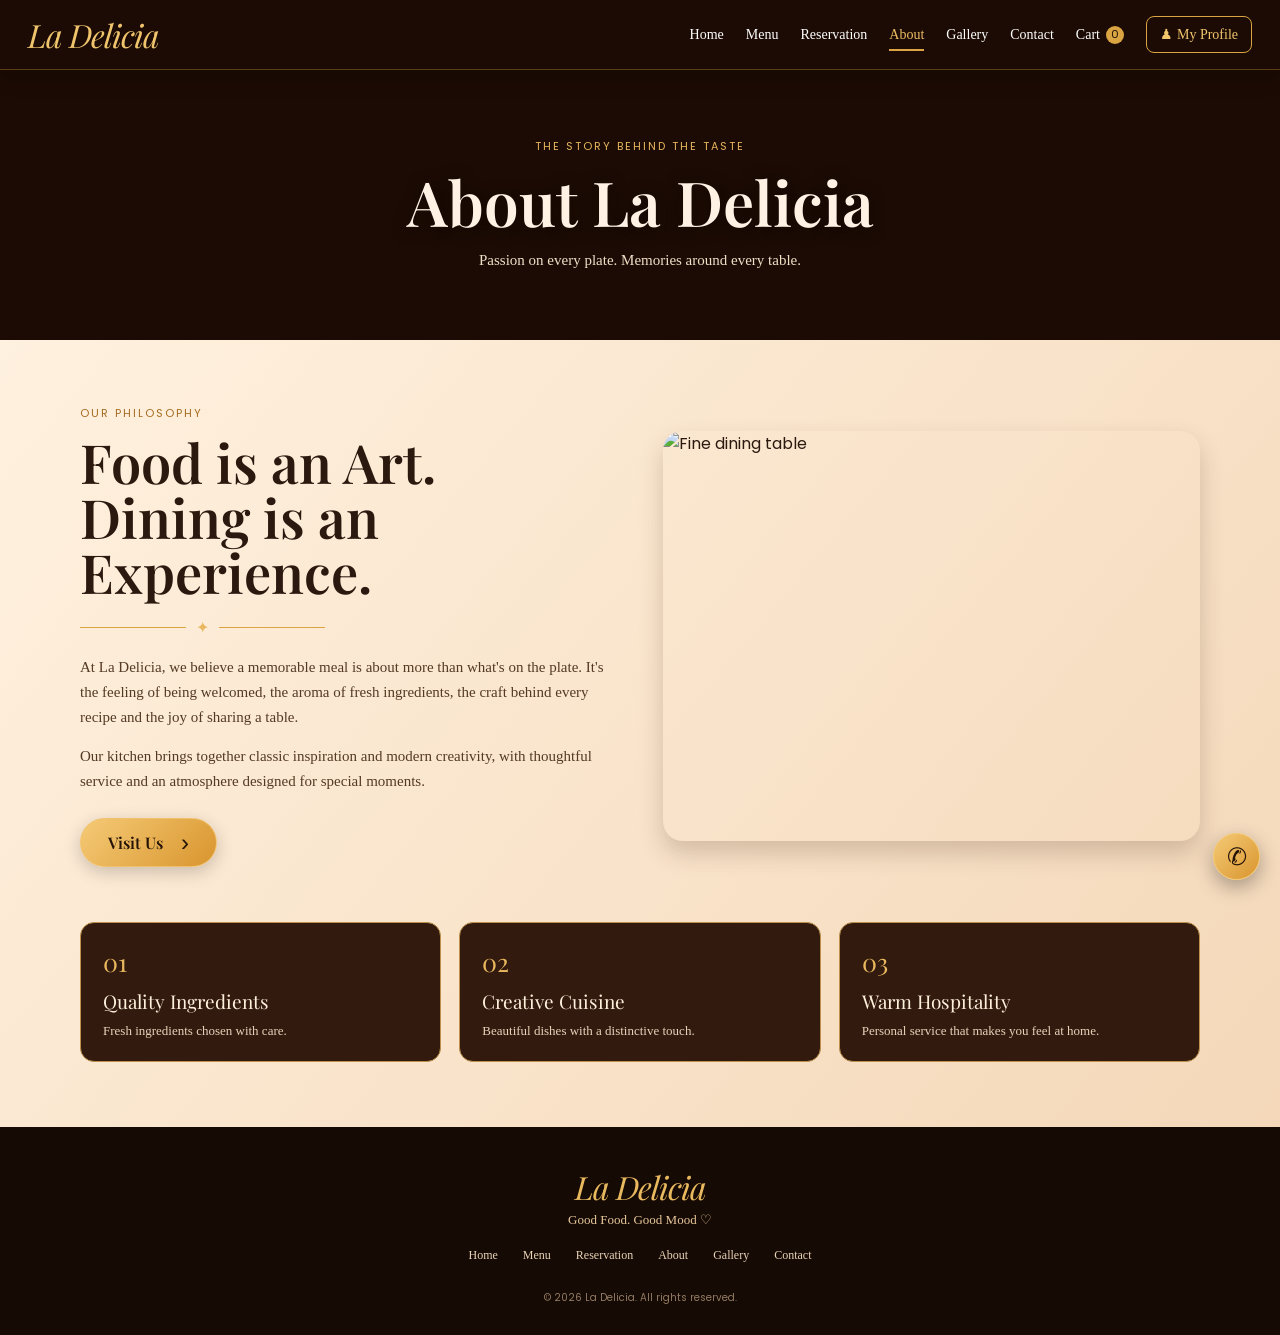
==== about.html @ a015b7a5 "Add files via upload" ====
<!DOCTYPE html>
<html lang="en">

<head>
  <meta charset="UTF-8">
  <meta name="viewport" content="width=device-width, initial-scale=1.0">
  <meta name="theme-color" content="#211108">
  <title>La Delicia | Fine Dining</title>
  <link rel="preconnect" href="https://fonts.googleapis.com">
  <link rel="preconnect" href="https://fonts.gstatic.com" crossorigin>
  <link
    href="https://fonts.googleapis.com/css2?family=DM+Serif+Display&family=Playfair+Display:wght@400;500;600;700&family=Poppins:wght@300;400;500;600&display=swap"
    rel="stylesheet">
  <script src="https://cdn.tailwindcss.com"></script>
  <link rel="stylesheet" href="style.css">
</head>

<body data-page="about">
  <!-- Main Header and Navigation -->
  <header class="site-header">
    <nav class="nav-wrap">
      <a class="brand" href="home.html"><span class="brand-name">La Delicia</span></a>
      <button class="mobile-toggle" aria-label="Open navigation">☰</button>
      <div class="nav-links">
        <a href="home.html" data-page="home">Home</a>
        <a href="menu.html" data-page="menu">Menu</a>
        <a href="reservation.html" data-page="reservation">Reservation</a>
        <a href="about.html" data-page="about">About</a>
        <a href="gallery.html" data-page="gallery">Gallery</a>
        <a href="contact.html" data-page="contact">Contact</a>
        <a href="cart.html" class="cart-link">Cart <span id="cartCount">0</span></a>
        <a href="profile.html" class="profile-link">♟ My Profile</a>
      </div>
    </nav>
  </header>
  <main>
    <!-- About Page Banner -->
    <section class="page-banner about-banner">
      <div>
        <p class="eyebrow">THE STORY BEHIND THE TASTE</p>
        <h1>About La Delicia</h1>
        <p>Passion on every plate. Memories around every table.</p>
      </div>
    </section>
    <!-- About Content Section -->
    <section class="cream-section about-page">
      <!-- Restaurant Story Section -->
      <div class="about-story">
        <div>
          <p class="eyebrow dark">OUR PHILOSOPHY</p>
          <h2>Food is an Art.<br>Dining is an Experience.</h2>
          <div class="gold-rule">✦</div>
          <p>At La Delicia, we believe a memorable meal is about more than what's on the plate. It's the feeling of
            being welcomed, the aroma of fresh ingredients, the craft behind every recipe and the joy of sharing a
            table.</p>
          <p>Our kitchen brings together classic inspiration and modern creativity, with thoughtful service and an
            atmosphere designed for special moments.</p><a href="reservation.html" class="gold-button">Visit Us
            <b>›</b></a>
        </div><img src="https://images.unsplash.com/photo-1414235077428-338989a2e8c0?auto=format&fit=crop&w=1100&q=85"
          alt="Fine dining table">
      </div>
      <!-- Our Values Section -->
      <div class="values-grid">
        <div><span>01</span>
          <h3>Quality Ingredients</h3>
          <p>Fresh ingredients chosen with care.</p>
        </div>
        <div><span>02</span>
          <h3>Creative Cuisine</h3>
          <p>Beautiful dishes with a distinctive touch.</p>
        </div>
        <div><span>03</span>
          <h3>Warm Hospitality</h3>
          <p>Personal service that makes you feel at home.</p>
        </div>
      </div>
    </section>
  </main>
  <!-- Footer Section -->
  <footer class="footer">
    <a class="footer-brand" href="home.html">La Delicia</a>
    <p>Good Food. Good Mood ♡</p>
    <div class="footer-links">
      <a href="home.html">Home</a><a href="menu.html">Menu</a><a href="reservation.html">Reservation</a>
      <a href="about.html">About</a><a href="gallery.html">Gallery</a><a href="contact.html">Contact</a>
    </div>
    <small>© 2026 La Delicia. All rights reserved.</small>
  </footer>
  <a class="floating-whatsapp" href="https://wa.me/201234567890" target="_blank" aria-label="WhatsApp">✆</a>
  <script src="script.js"></script>
</body>

</html>
---- style.css ----
/* GLOBAL RESET AND THEME VARIABLES */
* {
  box-sizing: border-box
}

:root {
  --dark: #211108;
  --brown: #321b0e;
  --gold: #d9a441;
  --cream: #fff0dc;
  --paper: #f8e5cc;
  --ink: #2b190f
}

/* BASE PAGE STYLES */
html {
  scroll-behavior: smooth;
  scroll-padding-top: 85px
}

body {
  margin: 0;
  background: var(--dark);
  color: #fff0dc;
  font-family: Poppins, sans-serif
}

a {
  transition: .25s
}

button {
  font-family: inherit
}

/* HEADER AND NAVIGATION */
.site-header {
  position: sticky;
  top: 0;
  z-index: 30;
  background: rgba(27, 12, 5, .97);
  border-bottom: 1px solid #d9a44155;
  backdrop-filter: blur(12px);
  box-shadow: 0 5px 22px #0003
}

.nav-wrap {
  max-width: 1280px;
  margin: auto;
  padding: 13px 28px;
  display: flex;
  align-items: center;
  justify-content: space-between;
  gap: 25px
}

.brand {
  text-decoration: none;
  color: #efc46c;
  display: flex;
  flex-direction: column;
  line-height: 1
}

.brand-name,
.footer-brand {
  font: italic 32px 'Playfair Display', serif;
  letter-spacing: -1px
}

.brand small {
  font: 11px Georgia, serif;
  color: #fff;
  margin-top: 5px
}

.nav-links {
  display: flex;
  align-items: center;
  gap: 22px
}

.nav-links>a {
  font: 14px Georgia, serif;
  color: #fff;
  text-decoration: none;
  position: relative
}

.nav-links>a:hover,
.nav-links>a.active {
  color: #edbd62
}

.nav-links>a:not(.profile-link):after {
  content: "";
  position: absolute;
  left: 0;
  bottom: -8px;
  height: 2px;
  width: 0;
  background: var(--gold);
  transition: .25s
}

.nav-links>a:hover:after,
.nav-links>a.active:after {
  width: 100%
}

.profile-link {
  border: 1px solid var(--gold);
  border-radius: 8px;
  padding: 9px 13px;
  color: #f2c66d !important
}

.cart-link span {
  display: inline-grid;
  place-items: center;
  background: #d9a441;
  color: #211108;
  width: 18px;
  height: 18px;
  border-radius: 50%;
  font: 11px Poppins, sans-serif;
  margin-left: 3px
}

.mobile-toggle {
  display: none;
  background: none;
  border: 1px solid #d9a441;
  color: #efc46c;
  border-radius: 6px;
  padding: 7px 10px;
  font-size: 20px
}

/* HOME PAGE HERO */
.hero {
  min-height: 590px;
  position: relative;
  display: flex;
  align-items: center;
  background: url('https://images.unsplash.com/photo-1559339352-11d035aa65de?auto=format&fit=crop&w=2200&q=90') center 52%/cover
}

.hero-shade {
  position: absolute;
  inset: 0;
  background: linear-gradient(90deg, #1a0b04f2 0%, #1a0b04c9 35%, #1a0b0430 78%), linear-gradient(0deg, #1b0c0470, transparent 45%)
}

.hero-inner {
  position: relative;
  max-width: 1200px;
  width: 100%;
  margin: auto;
  padding: 75px 30px
}

.eyebrow {
  font-size: 11px;
  letter-spacing: 2px;
  color: #e8b75e;
  margin: 0 0 13px;
  text-transform: uppercase
}

.hero .eyebrow {
  font: italic 17px Georgia, serif;
  letter-spacing: .5px
}

.hero h1,
.page-banner h1 {
  font: 600 clamp(44px, 6vw, 68px)/.99 'Playfair Display', serif;
  margin: 0;
  color: #fff1e3;
  text-shadow: 0 2px 15px #160902
}

.hero-inner>p:not(.eyebrow) {
  max-width: 390px;
  font: 16px/1.5 Georgia, serif;
  color: #f7e9d8;
  margin: 8px 0 22px
}

.gold-rule {
  width: 245px;
  color: #e8b75e;
  display: flex;
  align-items: center;
  gap: 10px;
  margin: 15px 0
}

.gold-rule:before,
.gold-rule:after {
  content: "";
  height: 1px;
  background: #d9a441;
  flex: 1
}

.gold-button {
  display: inline-flex;
  justify-content: center;
  align-items: center;
  gap: 16px;
  border: 1px solid #f0c16d;
  border-radius: 30px;
  padding: 12px 23px;
  background: linear-gradient(135deg, #f5ca76, #d9952e);
  color: #241307;
  text-decoration: none;
  font: 600 16px 'Playfair Display', serif;
  cursor: pointer;
  box-shadow: 0 5px 17px #0003;
  transition: transform .25s, filter .25s, box-shadow .25s
}

.gold-button:hover {
  transform: translateY(-3px);
  filter: brightness(1.08);
  box-shadow: 0 10px 24px #0004
}

.gold-button b {
  font: 24px Arial;
  line-height: 15px
}

.hero-seal {
  position: absolute;
  right: 8%;
  top: 55px;
  width: 105px;
  height: 105px;
  border: 1px solid var(--gold);
  outline: 1px dashed var(--gold);
  outline-offset: 5px;
  border-radius: 50%;
  display: flex;
  align-items: center;
  justify-content: center;
  flex-direction: column;
  color: #f3c66c;
  background: #21110899
}

.hero-seal b {
  font: 14px 'Playfair Display', serif
}

.hero-seal small {
  font-size: 10px;
  letter-spacing: 2px
}

/* HOME PAGE FEATURE STRIP */
.quick-features {
  position: relative;
  z-index: 2;
  max-width: 1160px;
  margin: -35px auto 0;
  padding: 17px 10px;
  background: linear-gradient(120deg, #211108, #482713);
  border: 1px solid var(--gold);
  border-radius: 18px;
  display: grid;
  grid-template-columns: repeat(4, 1fr);
  box-shadow: 0 10px 30px #0005
}

.quick-features div {
  display: flex;
  align-items: center;
  flex-direction: column;
  text-align: center
}

.quick-features div+div {
  border-left: 1px solid #bd914c66
}

.quick-features span {
  font-size: 24px;
  color: #edbd62
}

.quick-features b {
  font: 15px 'Playfair Display', serif
}

.quick-features small {
  font: 11px Georgia, serif;
  color: #d8c0a4
}

/* HOME PAGE CONTENT SECTIONS */
.cream-section {
  background: linear-gradient(130deg, #fff1df, #f4d8b9);
  color: var(--ink)
}

.home-feature {
  display: grid;
  grid-template-columns: 1.1fr .8fr;
  gap: 35px;
  align-items: center;
  padding: 75px max(calc((100% - 1160px)/2), 30px) 60px
}

.feature-image {
  height: 340px;
  border-radius: 22px;
  overflow: hidden;
  border: 1px solid #bd914c;
  box-shadow: 0 12px 25px #4b2a1722
}

.feature-image img {
  width: 100%;
  height: 100%;
  object-fit: cover;
  transition: transform .7s
}

.feature-image:hover img {
  transform: scale(1.05)
}

.feature-copy h2,
.about-story h2,
.contact-info h2 {
  font: 600 clamp(37px, 4.4vw, 54px)/1.02 'Playfair Display', serif;
  margin: 0
}

.eyebrow.dark {
  color: #a56b20
}

.feature-copy>p:not(.eyebrow) {
  font: 15px/1.55 Georgia, serif;
  max-width: 390px;
  color: #533a25
}

/* SECTION TITLES AND DECORATIVE DETAILS */
.section-title {
  display: flex;
  align-items: center;
  justify-content: center;
  gap: 22px
}

.section-title span {
  height: 1px;
  max-width: 240px;
  flex: 1;
  background: #b98b4c
}

.section-title h2 {
  font: 600 clamp(28px, 3.5vw, 42px) 'Playfair Display', serif;
  margin: 0;
  white-space: nowrap
}

.ornament {
  text-align: center;
  color: #b98b4c;
  margin: 5px 0 25px
}

.home-menu {
  padding: 10px 30px 65px;
  text-align: center
}

/* POPULAR DISH CARDS */
.dish-grid {
  max-width: 1160px;
  margin: 0 auto 27px;
  display: grid;
  grid-template-columns: repeat(4, 1fr);
  gap: 18px;
  text-align: left
}

.dish-card {
  background: #321b0e;
  color: #fff0dc;
  border: 1px solid #c18d42;
  border-radius: 15px;
  overflow: hidden;
  box-shadow: 0 7px 18px #4527152a;
  transition: .3s
}

.dish-card:hover {
  transform: translateY(-7px);
  box-shadow: 0 14px 25px #45271545
}

.dish-card img {
  width: 100%;
  height: 160px;
  object-fit: cover;
  display: block
}

.dish-card div {
  padding: 12px
}

.dish-card h3 {
  font: 17px 'Playfair Display', serif;
  margin: 0 0 5px
}

.dish-card p {
  font: 12px/1.4 Georgia, serif;
  min-height: 33px;
  margin: 0 0 8px;
  color: #f2dfc8
}

.dish-card b {
  color: #edbd62;
  font: 17px 'Playfair Display', serif
}

.text-link {
  display: inline-block;
  color: #784b18;
  font: 600 14px Georgia, serif;
  text-decoration: none;
  border-bottom: 1px solid #b98b4c;
  padding-bottom: 5px
}

.text-link:hover {
  color: #b47721
}

/* HOME PAGE RESERVATION BANNER */
.home-reserve {
  text-align: center;
  padding: 65px 20px;
  background: linear-gradient(#211108dc, #211108ed), url('https://images.unsplash.com/photo-1414235077428-338989a2e8c0?auto=format&fit=crop&w=1500&q=85') center/cover
}

.home-reserve h2 {
  font: 42px 'Playfair Display', serif;
  margin: 0 0 10px
}

.home-reserve>p:not(.eyebrow) {
  font: 15px Georgia, serif;
  color: #e9d5bd;
  margin: 0 auto 22px
}

/* SHARED FOOTER AND FLOATING CONTACT BUTTON */
.footer {
  text-align: center;
  background: #160a04;
  padding: 30px 20px 22px;
  color: #cdb99f
}

.footer-brand {
  color: #e8b95e;
  text-decoration: none
}

.footer p {
  font: 13px Georgia, serif;
  color: #e6c79b;
  margin: 4px 0 16px
}

.footer-links {
  display: flex;
  justify-content: center;
  gap: 22px;
  flex-wrap: wrap;
  margin: 15px 0
}

.footer-links a {
  font: 12px Georgia, serif;
  color: #e8d4b7;
  text-decoration: none
}

.footer-links a:hover {
  color: #e8b95e
}

.footer small {
  font-size: 10px;
  color: #927b62
}

.floating-whatsapp {
  position: fixed;
  right: 20px;
  bottom: 20px;
  z-index: 20;
  width: 47px;
  height: 47px;
  border: 1px solid #f2c66d;
  border-radius: 50%;
  display: grid;
  place-items: center;
  background: linear-gradient(135deg, #f5ca76, #d9952e);
  color: #241307;
  text-decoration: none;
  font-size: 24px;
  box-shadow: 0 7px 20px #0005
}

/* INNER PAGE BANNERS */
.page-banner {
  min-height: 270px;
  display: flex;
  align-items: center;
  justify-content: center;
  text-align: center;
  padding: 45px 20px;
  background-position: center;
  background-size: cover;
  position: relative
}

.page-banner:before {
  content: "";
  position: absolute;
  inset: 0;
  background: #1a0b04b8
}

.page-banner>div {
  position: relative
}

.page-banner h1 {
  font-size: clamp(42px, 6vw, 62px)
}

.page-banner p:not(.eyebrow) {
  font: 15px Georgia, serif;
  color: #f2dfc8
}

.menu-banner {
  background-image: url('https://images.unsplash.com/photo-1498833875557-2f6e8f0c5c0a?auto=format&fit=crop&w=1800&q=85')
}

.reserve-banner {
  background-image: url('https://images.unsplash.com/photo-1517248135467-4c7edcad34c4?auto=format&fit=crop&w=1800&q=85')
}

.about-banner {
  background-image: url('https://images.unsplash.com/photo-1414235077428-338989a2e8c0?auto=format&fit=crop&w=1800&q=85')
}

.gallery-banner {
  background-image: url('https://images.unsplash.com/photo-1559339352-11d035aa65de?auto=format&fit=crop&w=1800&q=85')
}

.contact-banner {
  background-image: url('https://images.unsplash.com/photo-1517248135467-4c7edcad34c4?auto=format&fit=crop&w=1800&q=85')
}

.cart-banner {
  background-image: url('https://images.unsplash.com/photo-1498833875557-2f6e8f0c5c0a?auto=format&fit=crop&w=1800&q=85')
}

.profile-banner {
  background-image: url('https://images.unsplash.com/photo-1414235077428-338989a2e8c0?auto=format&fit=crop&w=1800&q=85')
}

/* MENU PAGE AND PRODUCT CARDS */
.menu-page-section {
  padding: 45px max(calc((100% - 1200px)/2), 25px) 65px
}

.menu-toolbar {
  display: flex;
  align-items: center;
  justify-content: space-between;
  gap: 18px;
  margin: 0 0 25px
}

.menu-filters {
  display: flex;
  gap: 8px;
  flex-wrap: wrap
}

.filter-btn {
  background: #321b0e;
  color: #f8e6d0;
  border: 1px solid #a97938;
  border-radius: 25px;
  padding: 8px 15px;
  font: 13px Georgia, serif;
  cursor: pointer;
  transition: .2s
}

.filter-btn:hover,
.filter-btn.active {
  background: linear-gradient(135deg, #f1c36e, #c8892f);
  color: #241207;
  transform: translateY(-2px)
}

.menu-search {
  max-width: 220px;
  width: 100%;
  padding: 10px 13px;
  border: 1px solid #b98b4c;
  border-radius: 25px;
  background: #fff8ed;
  color: #2b190f;
  outline: none
}

.products-grid {
  display: grid;
  grid-template-columns: repeat(4, 1fr);
  gap: 20px
}

.menu-product {
  background: #321b0e;
  color: #fff0dc;
  border: 1px solid #bd914c;
  border-radius: 16px;
  overflow: hidden;
  box-shadow: 0 6px 17px #45271524;
  transition: .3s
}

.menu-product:hover {
  transform: translateY(-6px);
  box-shadow: 0 13px 25px #45271540
}

.menu-product.hidden {
  display: none
}

.product-photo {
  aspect-ratio: 4/3;
  width: 100%;
  height: auto;
  position: relative;
  overflow: hidden;
  display: flex;
  align-items: center;
  justify-content: center;
  background: #321b0e
}

.product-photo img {
  display: block;
  width: 100%;
  height: 100%;
  object-fit: cover;
  object-position: center;
  padding: 0;
  box-sizing: border-box;
  transition: transform .6s
}

.menu-product:hover img {
  transform: scale(1.08)
}

.heart-btn {
  position: absolute;
  right: 10px;
  top: 10px;
  width: 31px;
  height: 31px;
  border: 1px solid #e8bd68;
  border-radius: 50%;
  background: #241208bb;
  color: #ffdda0;
  font-size: 20px;
  cursor: pointer
}

.heart-btn.liked {
  background: #e2a744;
  color: #241307
}

.product-info {
  padding: 13px
}

.product-info h3 {
  font: 17px 'Playfair Display', serif;
  margin: 0 0 6px
}

.product-info p {
  font: 12px/1.4 Georgia, serif;
  color: #ead8c1;
  min-height: 34px;
  margin: 0
}

.product-bottom {
  display: flex;
  align-items: center;
  justify-content: space-between;
  margin-top: 13px
}

.product-bottom>b {
  font: 18px 'Playfair Display', serif;
  color: #efc16c
}

.add-cart {
  border: 1px solid #dba74f;
  border-radius: 20px;
  background: transparent;
  color: #f3c66d;
  padding: 7px 12px;
  font-size: 11px;
  cursor: pointer;
  transition: .2s
}

.add-cart:hover {
  background: #dba74f;
  color: #241307
}

.menu-note {
  text-align: center;
  font: 12px Georgia, serif;
  color: #765637;
  margin-top: 25px
}

.reservation-page,
.contact-page,
/* PROFILE AND RESERVATION PAGE LAYOUTS */
.profile-page {
  padding: 55px max(calc((100% - 1120px)/2), 25px);
  display: grid;
  grid-template-columns: 1fr 1fr;
  gap: 35px;
  align-items: center
}

.reservation-photo-card {
  height: 590px;
  position: relative;
  border-radius: 18px;
  overflow: hidden;
  box-shadow: 0 12px 25px #45271535
}

.reservation-photo-card img {
  width: 100%;
  height: 100%;
  object-fit: cover
}

.reservation-photo-card:after {
  content: "";
  position: absolute;
  inset: 40% 0 0;
  background: linear-gradient(transparent, #211108c9)
}

.reservation-photo-card>div {
  position: absolute;
  z-index: 1;
  left: 30px;
  bottom: 30px;
  color: #fff0dc
}

.reservation-photo-card span {
  color: #e9b75d;
  font-size: 23px
}

.reservation-photo-card h2 {
  font: 40px/1.05 'Playfair Display', serif;
  margin: 7px 0
}

.reservation-form-card,
.contact-form-card {
  background: #321b0e;
  color: #fff0dc;
  border: 1px solid #c39248;
  border-radius: 18px;
  padding: 30px;
  box-shadow: 0 12px 25px #45271530
}

.reservation-form-card h2,
.contact-form-card h2 {
  font: 34px 'Playfair Display', serif;
  margin: 0 0 8px
}

.reservation-form-card>p:not(.eyebrow) {
  font: 13px Georgia, serif;
  color: #e5d0b6;
  margin: 0 0 20px
}

.styled-form {
  display: grid;
  gap: 14px
}

.styled-form label {
  display: grid;
  gap: 6px;
  font: 12px Georgia, serif;
  color: #f1d7ad
}

.styled-form input,
.styled-form select,
.styled-form textarea {
  width: 100%;
  padding: 11px 12px;
  border: 1px solid #ad8043;
  border-radius: 7px;
  background: #fff0dc;
  color: #2b190f;
  font: 12px Poppins, sans-serif;
  outline: none
}

.styled-form input:focus,
.styled-form select:focus,
.styled-form textarea:focus {
  box-shadow: 0 0 0 3px #d9a44135
}

.styled-form textarea {
  resize: vertical
}

.two-fields {
  display: grid;
  grid-template-columns: 1fr 1fr;
  gap: 12px
}

.full-button {
  width: 100%
}

.form-feedback {
  color: #f2c66d;
  font-size: 11px;
  min-height: 14px
}

/* ABOUT PAGE */
.about-page {
  padding: 65px max(calc((100% - 1120px)/2), 25px)
}

.about-story {
  display: grid;
  grid-template-columns: 1fr 1fr;
  gap: 45px;
  align-items: center
}

.about-story>div>p:not(.eyebrow) {
  font: 15px/1.65 Georgia, serif;
  color: #543a25
}

.about-story>img {
  width: 100%;
  height: 410px;
  object-fit: cover;
  border-radius: 20px;
  box-shadow: 0 12px 25px #45271535
}

.values-grid {
  display: grid;
  grid-template-columns: repeat(3, 1fr);
  gap: 18px;
  margin-top: 55px
}

.values-grid>div {
  padding: 22px;
  background: #321b0e;
  color: #fff0dc;
  border: 1px solid #bd914c;
  border-radius: 14px
}

.values-grid span {
  color: #e8b75e;
  font: 25px 'Playfair Display', serif
}

.values-grid h3 {
  font: 19px 'Playfair Display', serif;
  margin: 9px 0
}

.values-grid p {
  font: 13px Georgia, serif;
  color: #e7d3ba;
  margin: 0
}

/* GALLERY PAGE */
.gallery-page {
  padding: 50px max(calc((100% - 1200px)/2), 25px) 70px
}

.gallery-grid {
  display: grid;
  grid-template-columns: repeat(3, 1fr);
  gap: 18px
}

.gallery-grid figure {
  margin: 0;
  position: relative;
  height: 260px;
  border-radius: 15px;
  overflow: hidden;
  border: 1px solid #bd914c;
  box-shadow: 0 8px 20px #4527152c
}

.gallery-grid img {
  width: 100%;
  height: 100%;
  object-fit: cover;
  transition: transform .6s
}

.gallery-grid figure:hover img {
  transform: scale(1.08)
}

.gallery-grid figcaption {
  position: absolute;
  bottom: 0;
  left: 0;
  right: 0;
  padding: 30px 15px 13px;
  background: linear-gradient(transparent, #211108d9);
  color: #fff0dc;
  font: 18px 'Playfair Display', serif
}

/* CONTACT PAGE */
.contact-page {
  align-items: start;
  padding-top: 65px;
  padding-bottom: 65px
}

.contact-info h2 {
  font-size: 46px
}

.contact-info>p:not(.eyebrow) {
  font: 14px/1.5 Georgia, serif;
  color: #65482e;
  max-width: 360px;
  margin-bottom: 25px
}

.contact-info>a:not(.whatsapp-button) {
  display: flex;
  align-items: center;
  gap: 14px;
  text-decoration: none;
  color: #321b0e;
  margin: 19px 0
}

.contact-info>a>span {
  width: 42px;
  height: 42px;
  display: grid;
  place-items: center;
  border-radius: 50%;
  border: 1px solid #b98b4c;
  color: #a56b20;
  font-size: 20px
}

.contact-info a div {
  display: grid;
  gap: 3px
}

.contact-info a small {
  font-size: 9px;
  letter-spacing: 1.5px;
  color: #936126
}

.contact-info a b {
  font: 15px Georgia, serif
}

.whatsapp-button {
  display: inline-block;
  margin-top: 15px;
  padding: 11px 20px;
  border: 1px solid #a56b20;
  border-radius: 25px;
  text-decoration: none;
  color: #684214;
  font: 14px Georgia, serif
}

.whatsapp-button:hover {
  background: #321b0e;
  color: #f6d99d
}

/* SHOPPING CART PAGE */
.contact-form-card {
  padding: 27px
}

.contact-form-card h2 {
  margin-bottom: 20px
}

.cart-page {
  padding: 55px max(calc((100% - 1120px)/2), 25px)
}

.cart-container {
  display: grid;
  grid-template-columns: 1.5fr .8fr;
  gap: 25px
}

.cart-items {
  display: grid;
  gap: 12px
}

.cart-row {
  display: grid;
  grid-template-columns: 90px 1fr auto;
  align-items: center;
  gap: 15px;
  padding: 12px;
  background: #321b0e;
  color: #fff0dc;
  border: 1px solid #bd914c;
  border-radius: 12px
}

.cart-row img {
  width: 90px;
  height: 75px;
  object-fit: cover;
  border-radius: 8px
}

.cart-row h3 {
  font: 17px 'Playfair Display', serif;
  margin: 0 0 5px
}

.cart-row p {
  font: 12px Georgia, serif;
  color: #e7d3ba;
  margin: 0
}

.cart-row strong {
  color: #efc16c
}

.quantity-controls {
  display: flex;
  align-items: center;
  gap: 8px;
  margin-top: 7px
}

.quantity-controls button,
.remove-item {
  border: 1px solid #bd914c;
  background: transparent;
  color: #f0c36b;
  border-radius: 5px;
  cursor: pointer;
  padding: 3px 8px
}

.remove-item {
  font-size: 11px;
  margin-top: 7px
}

.cart-summary {
  align-self: start;
  padding: 25px;
  background: #321b0e;
  color: #fff0dc;
  border: 1px solid #bd914c;
  border-radius: 14px
}

.cart-summary h2 {
  font: 29px 'Playfair Display', serif;
  margin: 0 0 20px
}

.summary-line,
.summary-total {
  display: flex;
  justify-content: space-between;
  gap: 10px;
  padding: 12px 0;
  border-bottom: 1px solid #b98b4c55;
  font: 13px Georgia, serif
}

.summary-line b {
  font-size: 12px
}

.summary-total {
  font-size: 17px;
  color: #f2c66d;
  border: 0
}

.cart-summary small {
  display: block;
  color: #d7c0a4;
  font-size: 10px;
  line-height: 1.5;
  margin-top: 12px
}

.empty-cart {
  text-align: center;
  padding: 45px 20px;
  background: #321b0e;
  color: #fff0dc;
  border: 1px solid #bd914c;
  border-radius: 14px
}

.empty-cart h2 {
  font: 26px 'Playfair Display', serif
}

.empty-cart a {
  color: #f2c66d
}

/* PROFILE PAGE DETAILS */
.profile-page {
  grid-template-columns: .8fr 1.2fr
}

.profile-card,
.profile-benefits {
  padding: 35px;
  background: #321b0e;
  color: #fff0dc;
  border: 1px solid #bd914c;
  border-radius: 17px;
  text-align: center
}

.profile-avatar {
  width: 65px;
  height: 65px;
  display: grid;
  place-items: center;
  margin: 0 auto 14px;
  border: 1px solid #e8b75e;
  border-radius: 50%;
  font-size: 30px;
  color: #e8b75e
}

.profile-card h2,
.profile-benefits h2 {
  font: 29px 'Playfair Display', serif;
  margin: 0 0 10px
}

.profile-card p:not(.eyebrow),
.profile-benefits p {
  font: 13px/1.5 Georgia, serif;
  color: #e5d0b6
}

.profile-card .gold-button {
  margin-top: 15px
}

.profile-benefits {
  text-align: left;
  padding: 45px
}

/* LOGIN PAGE */
.login-page {
  min-height: 100vh;
  background: #1b0c05
}

.login-shell {
  min-height: 100vh;
  display: grid;
  grid-template-columns: 1.05fr .95fr
}

.login-visual {
  position: relative;
  min-height: 100vh;
  padding: 35px 7%;
  display: flex;
  flex-direction: column;
  background: linear-gradient(90deg, #1b0c05e8, #1b0c0550), url('https://images.unsplash.com/photo-1559339352-11d035aa65de?auto=format&fit=crop&w=1500&q=90') center/cover
}

.login-logo {
  font: italic 42px 'Playfair Display', serif;
  color: #efc46c
}

.login-location {
  font: 12px Georgia, serif;
  color: #fff;
  margin: 0
}

.login-quote {
  margin: auto 0;
  max-width: 500px
}

.login-quote>span {
  color: #e9b75d;
  font-size: 28px
}

.login-quote h1 {
  font: 600 clamp(43px, 5vw, 67px)/1.02 'Playfair Display', serif;
  color: #fff0dc;
  margin: 12px 0
}

.login-quote p {
  font: 17px Georgia, serif;
  color: #e8c99e
}

.login-bottom {
  font-size: 9px;
  letter-spacing: 2px;
  color: #e9c47e
}

.login-panel {
  display: grid;
  place-items: center;
  background: linear-gradient(135deg, #fff0dc, #f3d9bb);
  color: #2b190f;
  padding: 35px
}

.login-panel-inner {
  width: min(100%, 410px)
}

.login-mini-logo {
  font: italic 29px 'Playfair Display', serif;
  color: #9b641e;
  margin-bottom: 38px
}

.login-mini-logo span {
  color: #c28a35
}

.login-panel .eyebrow {
  color: #a66c20
}

.login-panel h2 {
  font: 600 39px 'Playfair Display', serif;
  margin: 0
}

.login-desc {
  font: 14px Georgia, serif;
  color: #725437;
  margin: 7px 0 25px
}

.auth-tabs {
  display: grid;
  grid-template-columns: 1fr 1fr;
  border-bottom: 1px solid #c49a63;
  margin-bottom: 20px
}

.auth-tabs button {
  border: 0;
  background: none;
  padding: 12px;
  color: #765637;
  font: 14px Georgia, serif;
  cursor: pointer;
  border-bottom: 2px solid transparent
}

.auth-tabs button.active {
  color: #8b581c;
  border-color: #b77b2b
}

.login-panel form {
  display: grid;
  gap: 15px
}

.login-panel label {
  display: grid;
  gap: 7px;
  font: 12px Georgia, serif;
  color: #593b20
}

.login-panel input {
  padding: 13px 14px;
  border: 1px solid #c49a63;
  border-radius: 7px;
  background: #fffaf3;
  color: #2b190f;
  outline: none
}

.login-panel input:focus {
  box-shadow: 0 0 0 3px #d9a44135
}

.hidden-field {
  display: none !important
}

.full-button {
  width: 100%
}

.auth-feedback {
  font-size: 11px;
  min-height: 16px;
  color: #8c571c
}

.login-divider {
  display: flex;
  align-items: center;
  gap: 12px;
  color: #a18461;
  font-size: 10px;
  margin: 15px 0
}

.login-divider:before,
.login-divider:after {
  content: "";
  height: 1px;
  background: #d0b38b;
  flex: 1
}

.guest-link {
  display: block;
  text-align: center;
  color: #754a1b;
  font: 14px Georgia, serif;
  text-decoration: none
}

.guest-link span {
  margin-left: 6px
}

.login-terms {
  text-align: center;
  font-size: 9px;
  color: #a28a6c;
  margin-top: 35px
}

/* RESPONSIVE HEADER AND NAVIGATION */
@media(max-width:950px) {
  .nav-links {
    gap: 12px
  }

  .nav-links>a {
    font-size: 12px
  }

  .products-grid {
    grid-template-columns: repeat(3, 1fr)
  }

  .dish-grid {
    grid-template-columns: repeat(2, 1fr)
  }
}

@media(max-width:700px) {
  .nav-wrap {
    padding: 12px 17px
  }

  .brand-name {
    font-size: 27px
  }

  .mobile-toggle {
    display: block
  }

  .nav-links {
    display: none;
    position: absolute;
    top: 100%;
    left: 0;
    right: 0;
    background: #211108;
    flex-direction: column;
    align-items: stretch;
    padding: 12px 22px 20px;
    border-top: 1px solid #d9a44155
  }

  .nav-links.open {
    display: flex
  }

  .nav-links>a {
    padding: 11px 3px;
    font-size: 15px
  }

  .nav-links>a:after {
    display: none
  }

  .profile-link {
    text-align: center;
    margin-top: 7px
  }

  /* RESPONSIVE HOME PAGE */
  .hero {
    min-height: 590px;
    background-position: 60% center
  }

  .hero-inner {
    padding: 65px 22px
  }

  .hero h1 {
    font-size: 48px
  }

  .hero-seal {
    width: 77px;
    height: 77px;
    right: 22px;
    top: 22px
  }

  .hero-seal b {
    font-size: 10px
  }

  .quick-features {
    margin: -28px 12px 0;
    padding: 12px 4px;
    grid-template-columns: repeat(4, 1fr)
  }

  .quick-features span {
    font-size: 18px
  }

  .quick-features b {
    font-size: 10px
  }

  .quick-features small {
    font-size: 8px
  }

  .home-feature {
    grid-template-columns: 1fr;
    padding: 55px 20px 40px;
    gap: 22px
  }

  .feature-image {
    height: 240px
  }

  .feature-copy h2 {
    font-size: 41px
  }

  .home-menu {
    padding: 10px 18px 45px
  }

  .dish-grid {
    gap: 12px
  }

  .dish-card img {
    height: 125px
  }

  .dish-card h3 {
    font-size: 14px
  }

  .dish-card p {
    font-size: 11px
  }

  .home-reserve h2 {
    font-size: 32px
  }

  /* RESPONSIVE INNER PAGES AND MENU */
  .page-banner {
    min-height: 220px
  }

  .menu-page-section,
  .gallery-page,
  .about-page {
    padding: 38px 17px 45px
  }

  .menu-toolbar {
    align-items: stretch;
    flex-direction: column
  }

  .menu-search {
    max-width: none
  }

  .menu-filters {
    gap: 6px
  }

  .filter-btn {
    padding: 7px 11px;
    font-size: 11px
  }

  .products-grid {
    grid-template-columns: repeat(2, 1fr);
    gap: 12px
  }

  .product-photo {
    height: auto;
    aspect-ratio: 4/3
  }

  .product-info {
    padding: 9px
  }

  .product-info h3 {
    font-size: 14px
  }

  .product-info p {
    font-size: 10px;
    min-height: 42px
  }

  .product-bottom>b {
    font-size: 15px
  }

  .add-cart {
    font-size: 10px;
    padding: 6px 8px
  }

  .reservation-page,
  .contact-page,
  /* RESPONSIVE FORMS, ABOUT, GALLERY, AND CART */
  .profile-page {
    grid-template-columns: 1fr;
    padding: 35px 16px;
    gap: 20px
  }

  .reservation-photo-card {
    height: 240px
  }

  .reservation-photo-card h2 {
    font-size: 29px
  }

  .reservation-form-card,
  .contact-form-card {
    padding: 22px 17px
  }

  .reservation-form-card h2,
  .contact-form-card h2 {
    font-size: 29px
  }

  .two-fields {
    gap: 8px
  }

  .about-page {
    padding: 45px 18px
  }

  .about-story {
    grid-template-columns: 1fr;
    gap: 24px
  }

  .about-story>img {
    height: 260px
  }

  .about-story h2 {
    font-size: 39px
  }

  .values-grid {
    grid-template-columns: 1fr;
    margin-top: 30px;
    gap: 11px
  }

  .values-grid>div {
    padding: 17px
  }

  .gallery-grid {
    grid-template-columns: repeat(2, 1fr);
    gap: 11px
  }

  .gallery-grid figure {
    height: 180px
  }

  .gallery-grid figcaption {
    font-size: 14px;
    padding: 25px 10px 10px
  }

  .contact-info h2 {
    font-size: 39px
  }

  .cart-page {
    padding: 30px 14px
  }

  .cart-container {
    grid-template-columns: 1fr
  }

  .cart-row {
    grid-template-columns: 65px 1fr auto;
    gap: 9px;
    padding: 9px
  }

  .cart-row img {
    width: 65px;
    height: 65px
  }

  .cart-row h3 {
    font-size: 14px
  }

  .cart-row p {
    font-size: 10px
  }

  .cart-summary {
    padding: 20px
  }

  .profile-benefits {
    text-align: center;
    padding: 28px 20px
  }

  /* RESPONSIVE LOGIN PAGE AND FOOTER */
  .login-shell {
    grid-template-columns: 1fr
  }

  .login-visual {
    min-height: 270px;
    padding: 22px 25px
  }

  .login-logo {
    font-size: 32px
  }

  .login-quote {
    margin: 35px 0 20px
  }

  .login-quote h1 {
    font-size: 37px
  }

  .login-quote p {
    font-size: 13px
  }

  .login-bottom {
    font-size: 8px
  }

  .login-panel {
    padding: 35px 24px
  }

  .login-mini-logo {
    margin-bottom: 25px
  }

  .login-panel h2 {
    font-size: 34px
  }

  .login-terms {
    margin-top: 25px
  }

  .footer-links {
    gap: 12px
  }

  .footer-links a {
    font-size: 11px
  }
}

/* SMALL-SCREEN ADJUSTMENTS */
@media(max-width:390px) {
  .products-grid {
    gap: 8px
  }

  .product-photo {
    height: 100px
  }

  .product-info h3 {
    font-size: 12px
  }

  .product-info p {
    font-size: 9px
  }

  .add-cart {
    font-size: 9px
  }

  .two-fields {
    grid-template-columns: 1fr
  }

  .quick-features b {
    font-size: 9px
  }
}

/* ACCESSIBILITY: REDUCED MOTION */
@media(prefers-reduced-motion:reduce) {

  *,
  *::before,
  *::after {
    scroll-behavior: auto !important;
    transition: none !important
  }
}


/* Spacing refinement */
/* FINAL SECTION SPACING AND TYPOGRAPHY ADJUSTMENTS */
.section-title {
  gap: clamp(12px, 2vw, 24px);
  padding: 0 8px
}

.section-title h2 {
  line-height: 1.15;
  text-align: center
}

.ornament {
  margin: 10px 0 30px;
  line-height: 1
}

.home-feature {
  gap: clamp(24px, 4vw, 48px);
  padding-top: 68px;
  padding-bottom: 54px
}

.feature-copy {
  padding: 8px 0
}

.feature-copy h2 {
  margin-bottom: 15px
}

.feature-copy>p:not(.eyebrow) {
  margin: 14px 0 20px;
  line-height: 1.7
}

.home-menu {
  padding: 34px 30px 72px
}

.dish-grid {
  gap: 22px;
  margin-bottom: 32px
}

.dish-card div {
  padding: 15px 14px 16px
}

.dish-card h3 {
  line-height: 1.25;
  margin-bottom: 8px
}

.dish-card p {
  line-height: 1.55;
  min-height: 38px;
  margin-bottom: 12px
}

/* MENU AND GALLERY RESPONSIVE REFINEMENTS */
.menu-page-section {
  padding-top: 54px;
  padding-bottom: 76px
}

.menu-toolbar {
  margin: 26px 0 30px;
  gap: 22px
}

.menu-filters {
  gap: 10px
}

.products-grid {
  gap: 24px
}

.product-photo {
  height: 180px
}

.product-info {
  padding: 16px;
  display: flex;
  flex-direction: column;
  justify-content: space-between;
  min-height: 142px
}

.product-info h3 {
  line-height: 1.25;
  margin-bottom: 8px
}

.product-info p {
  line-height: 1.55;
  min-height: 38px
}

.product-bottom {
  margin-top: 17px;
  gap: 10px
}

.menu-note {
  margin-top: 34px;
  line-height: 1.6
}

.gallery-page {
  padding-top: 58px;
  padding-bottom: 78px
}

.gallery-grid {
  gap: 22px
}

.gallery-grid figure {
  height: 275px
}

.page-banner {
  padding-top: 55px;
  padding-bottom: 55px
}

.page-banner h1 {
  line-height: 1.1;
  margin: 5px 0 12px
}

.page-banner p:not(.eyebrow) {
  line-height: 1.6;
  margin: 0
}

.footer {
  padding-top: 38px;
  padding-bottom: 27px
}

.footer-links {
  gap: 25px;
  margin: 20px 0
}

.reservation-page,
.contact-page,
.profile-page {
  gap: 42px;
  padding-top: 62px;
  padding-bottom: 68px
}

.styled-form {
  gap: 17px
}

.styled-form label {
  gap: 8px
}

/* TABLET AND MOBILE PAGE LAYOUTS */
@media(max-width:950px) {
  .products-grid {
    gap: 18px
  }

  .product-photo {
    height: 155px
  }

  .product-info {
    min-height: 145px
  }

  .gallery-grid {
    gap: 16px
  }
}

@media(max-width:700px) {
  .home-feature {
    padding: 48px 20px 38px;
    gap: 22px
  }

  .home-menu {
    padding: 28px 16px 52px
  }

  .section-title {
    gap: 10px
  }

  .section-title h2 {
    font-size: clamp(23px, 6vw, 31px);
    white-space: normal
  }

  .section-title span {
    max-width: 48px
  }

  .ornament {
    margin: 8px 0 23px
  }

  .dish-grid {
    gap: 13px;
    margin-bottom: 25px
  }

  .dish-card div {
    padding: 11px 10px 13px
  }

  .menu-page-section {
    padding: 38px 16px 52px
  }

  .menu-toolbar {
    gap: 14px;
    margin: 20px 0 23px
  }

  .products-grid {
    gap: 13px
  }

  .product-photo {
    height: 132px
  }

  .product-info {
    padding: 11px;
    min-height: 139px
  }

  .product-info p {
    min-height: 42px
  }

  .product-bottom {
    margin-top: 12px;
    gap: 6px
  }

  .gallery-page {
    padding: 40px 16px 55px
  }

  .gallery-grid {
    gap: 12px
  }

  .gallery-grid figure {
    height: 175px
  }

  .page-banner {
    min-height: 210px;
    padding: 38px 18px
  }

  .reservation-page,
  .contact-page,
  .profile-page {
    gap: 22px;
    padding: 34px 16px 48px
  }

  .footer {
    padding: 30px 16px 22px
  }

  .footer-links {
    gap: 14px;
    margin: 16px 0
  }
}

/* VERY SMALL SCREEN PRODUCT GRID */
@media(max-width:390px) {
  .products-grid {
    gap: 9px
  }

  .product-info {
    padding: 9px;
    min-height: 145px
  }

  .product-bottom {
    align-items: flex-start;
    flex-direction: column
  }

  .add-cart {
    width: 100%
  }

  .dish-grid {
    gap: 9px
  }
}


/* Elegant interaction effects */
/* PAGE ANIMATION */
body {
  animation: pageFade .65s ease both
}

@keyframes pageFade {
  from {
    opacity: 0
  }

  to {
    opacity: 1
  }
}

.menu-product,
.dish-card,
.gallery-grid figure,
.values-grid>div,
.quick-features>div,
.feature-image,
.about-story>img,
.reservation-photo-card,
/* INTERACTION AND HOVER EFFECTS */
.contact-info {
  transition: transform .4s ease, box-shadow .4s ease, filter .4s ease
}

.menu-product:hover,
.dish-card:hover,
.gallery-grid figure:hover,
.values-grid>div:hover {
  transform: translateY(-7px);
  box-shadow: 0 16px 32px #1b0c0533
}

.product-photo img,
.dish-card img,
.gallery-grid img,
.feature-image img,
.about-story>img {
  transition: transform .7s cubic-bezier(.2, .7, .2, 1), filter .5s ease
}

.menu-product:hover .product-photo img,
.dish-card:hover img,
.gallery-grid figure:hover img {
  transform: scale(1.07);
  filter: saturate(1.08)
}

.gold-button,
.add-cart,
.filter-btn,
.heart-btn,
.mobile-toggle {
  transition: transform .25s ease, box-shadow .25s ease, background .25s ease, color .25s ease
}

.add-cart:hover,
.filter-btn:hover,
.heart-btn:hover {
  transform: translateY(-2px)
}

.gold-button {
  position: relative;
  overflow: hidden
}

.gold-button:after {
  content: "";
  position: absolute;
  top: -60%;
  left: -80%;
  width: 45%;
  height: 220%;
  background: #ffffff55;
  transform: rotate(25deg);
  transition: left .55s ease
}

.gold-button:hover:after {
  left: 140%
}

.nav-links>a {
  transition: color .25s ease, transform .25s ease
}

.nav-links>a:hover {
  transform: translateY(-2px)
}

.floating-whatsapp {
  transition: transform .3s ease, box-shadow .3s ease
}

.floating-whatsapp:hover {
  transform: translateY(-5px) scale(1.06);
  box-shadow: 0 10px 25px #0005
}

/* SCROLL REVEAL ANIMATION */
.reveal-on-scroll {
  opacity: 0;
  transform: translateY(24px);
  transition: opacity .7s ease, transform .7s cubic-bezier(.2, .7, .2, 1)
}

.reveal-on-scroll.is-visible {
  opacity: 1;
  transform: translateY(0)
}

/* ACCESSIBILITY: REDUCED MOTION OVERRIDE */
@media(prefers-reduced-motion:reduce) {
  body {
    animation: none
  }

  .reveal-on-scroll {
    opacity: 1;
    transform: none;
    transition: none
  }

  .menu-product,
  .dish-card,
  .gallery-grid figure,
  .values-grid>div,
  .product-photo img,
  .dish-card img,
  .gallery-grid img,
  /* BUTTON AND NAVIGATION POLISH */
  .gold-button:after {
    transition: none
  }
}


/* Hero action buttons spacing */
.hero-actions {
  display: flex;
  align-items: center;
  gap: 18px;
  flex-wrap: wrap;
  margin-top: 27px
}

.hero-actions .gold-button {
  margin: 0;
  min-width: 172px
}

/* ABOUT PAGE VISIT BUTTON */
.visit-button {
  display: inline-flex;
  align-items: center;
  justify-content: center;
  gap: 12px;
  min-width: 132px;
  padding: 12px 22px;
  border: 1px solid #e6b65f;
  border-radius: 30px;
  color: #f7dfb8;
  text-decoration: none;
  font: 600 15px 'Playfair Display', serif;
  background: #2111088c;
  transition: background .25s, transform .25s, color .25s
}

.visit-button:hover {
  background: #d9a441;
  color: #241307;
  transform: translateY(-3px)
}

.visit-button b {
  font: 20px Arial
}

@media(max-width:700px) {
  .hero-actions {
    gap: 12px;
    margin-top: 24px
  }

  .hero-actions .gold-button,
  .visit-button {
    min-width: 0;
    padding: 11px 17px;
    font-size: 14px
  }
}

/* About page Visit Us button spacing */
.about-story .gold-button {
  display: flex;
  width: max-content;
  align-items: center;
  gap: 16px;
  margin-top: 24px;
  padding: 13px 27px
}

.about-story .gold-button b {
  margin-left: 2px
}

/* Final menu image consistency */
/* MENU IMAGE SIZE AND DISPLAY */
.menu-page-section .product-photo {
  width: 100%;
  height: auto;
  aspect-ratio: 4/3;
  overflow: hidden;
  background: #321b0e;
}

.menu-page-section .product-photo img {
  display: block;
  width: 100%;
  height: 100%;
  object-fit: cover;
  object-position: center;
}

@media(max-width:950px) {
  .menu-page-section .product-photo {
    height: auto;
    aspect-ratio: 4/3;
  }
}

@media(max-width:700px) {
  .menu-page-section .product-photo {
    height: auto;
    aspect-ratio: 4/3;
  }
}

@media(max-width:390px) {
  .menu-page-section .product-photo {
    height: auto;
    aspect-ratio: 4/3;
  }
}
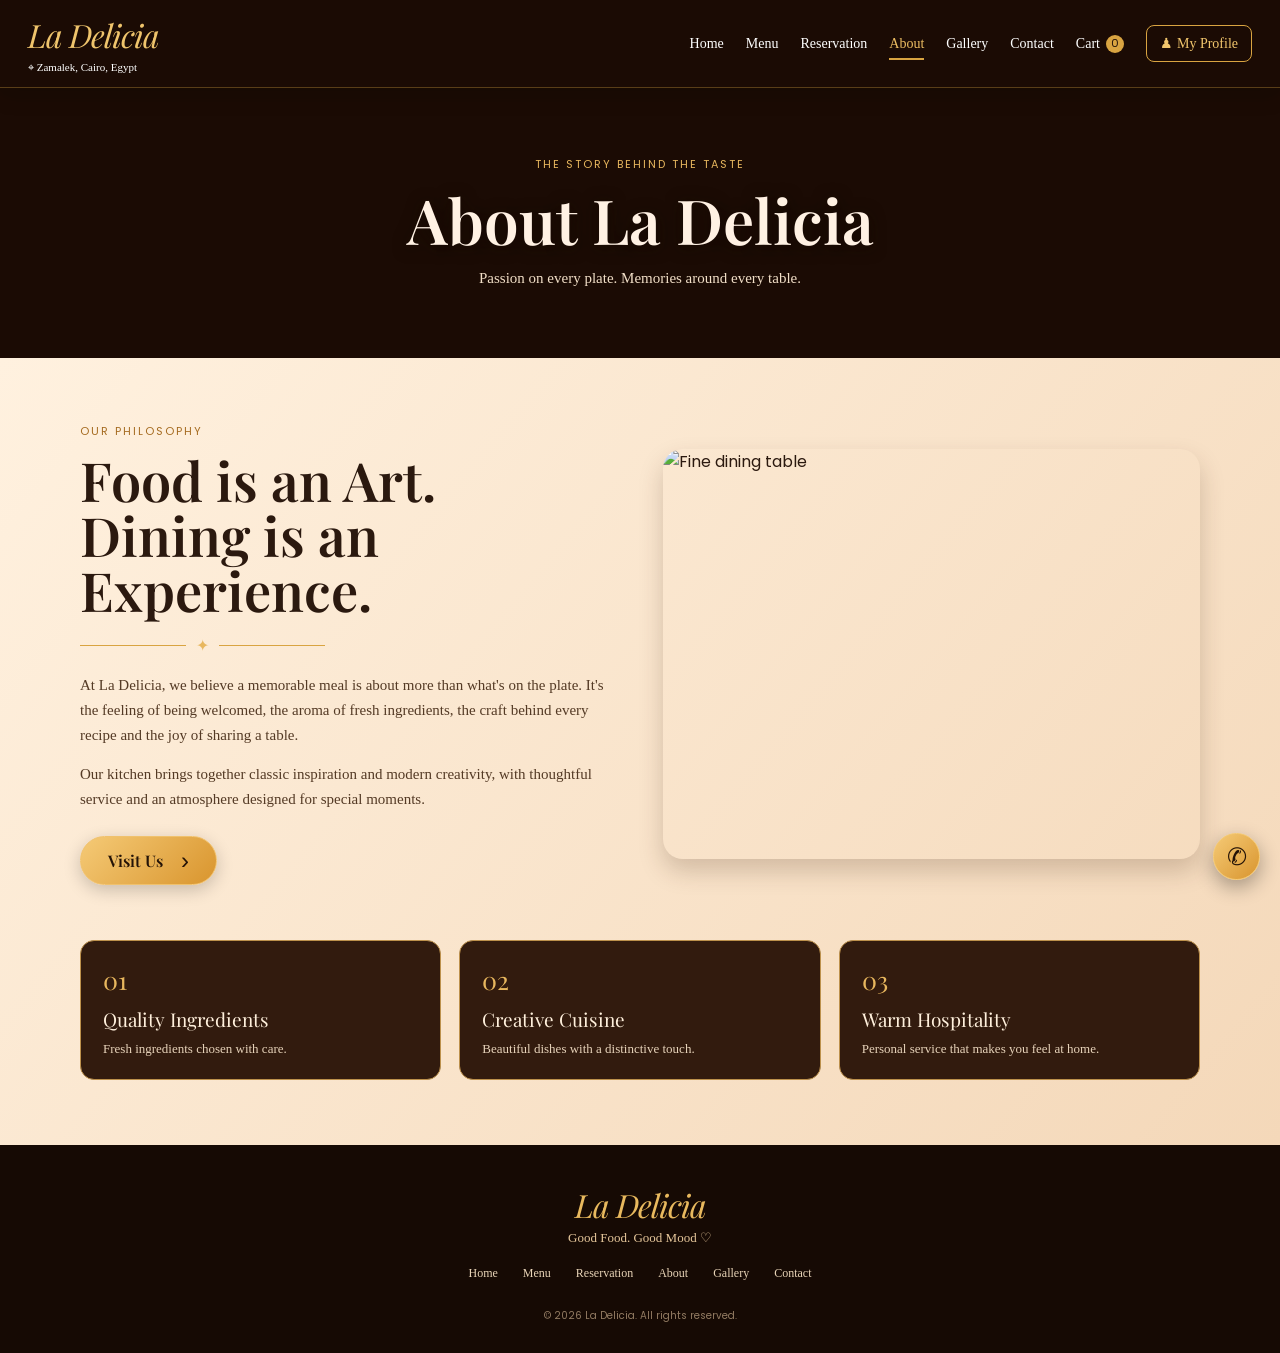
==== commit b4501ada: "Add files via upload" ====
--- a/about.html
+++ b/about.html
@@ -19,7 +19,7 @@
   <!-- Main Header and Navigation -->
   <header class="site-header">
     <nav class="nav-wrap">
-      <a class="brand" href="home.html"><span class="brand-name">La Delicia</span></a>
+      <a class="brand" href="home.html"><span class="brand-name">La Delicia</span><small>⌖ Zamalek, Cairo, Egypt</small></a>
       <button class="mobile-toggle" aria-label="Open navigation">☰</button>
       <div class="nav-links">
         <a href="home.html" data-page="home">Home</a>
@@ -90,4 +90,4 @@
   <script src="script.js"></script>
 </body>
 
-</html>+</html>
